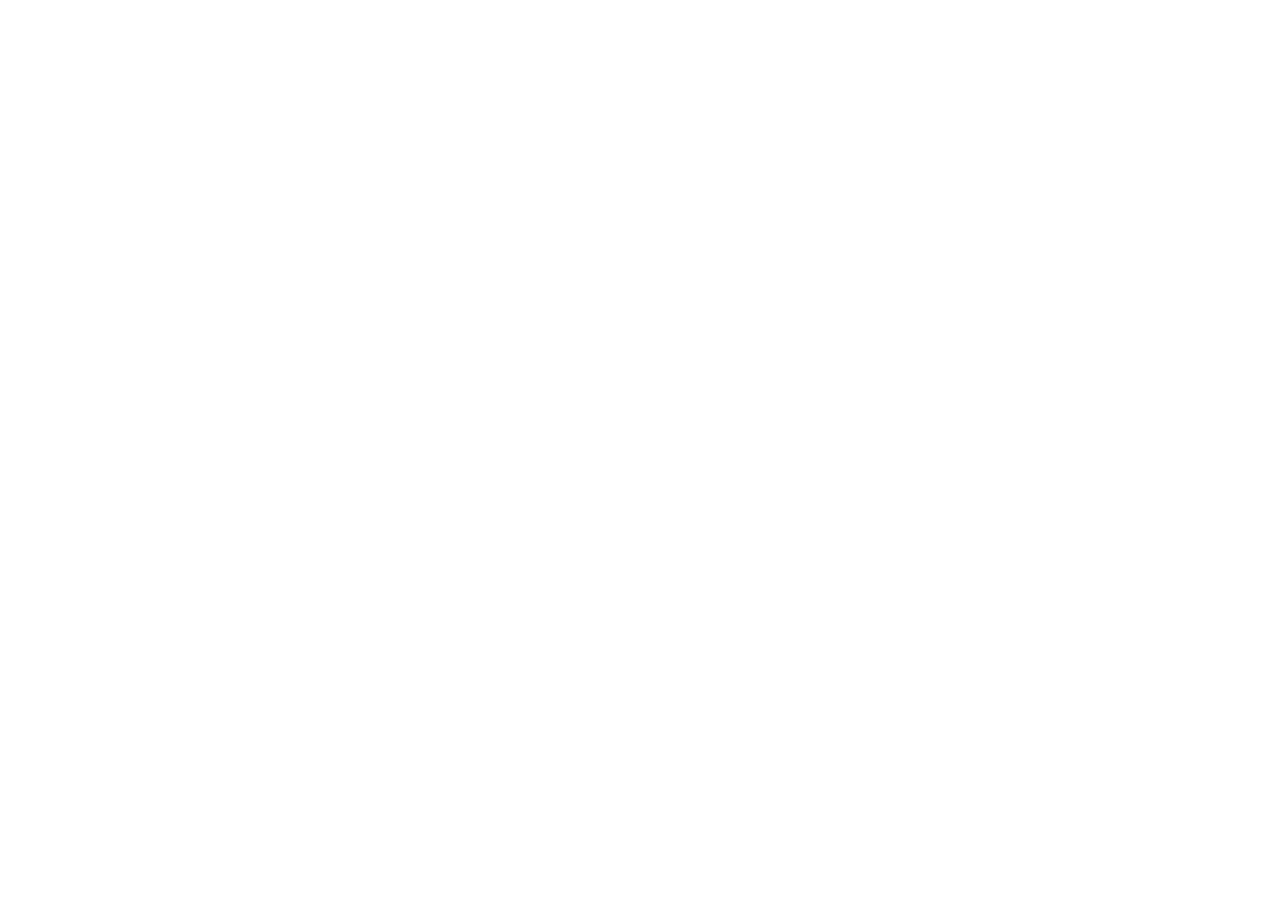
==== Actividad-8/index.html @ 325323a8 "Basic files" ====
<!doctype html>
<html lang="en">
  <head>
    <meta charset="UTF-8" />
    <meta name="viewport" content="width=device-width, initial-scale=1.0" />
    <title>Document</title>
    <link rel="stylesheet" href="index.css" />
    <script src="index.js" defer></script>
  </head>
  <body></body>
</html>
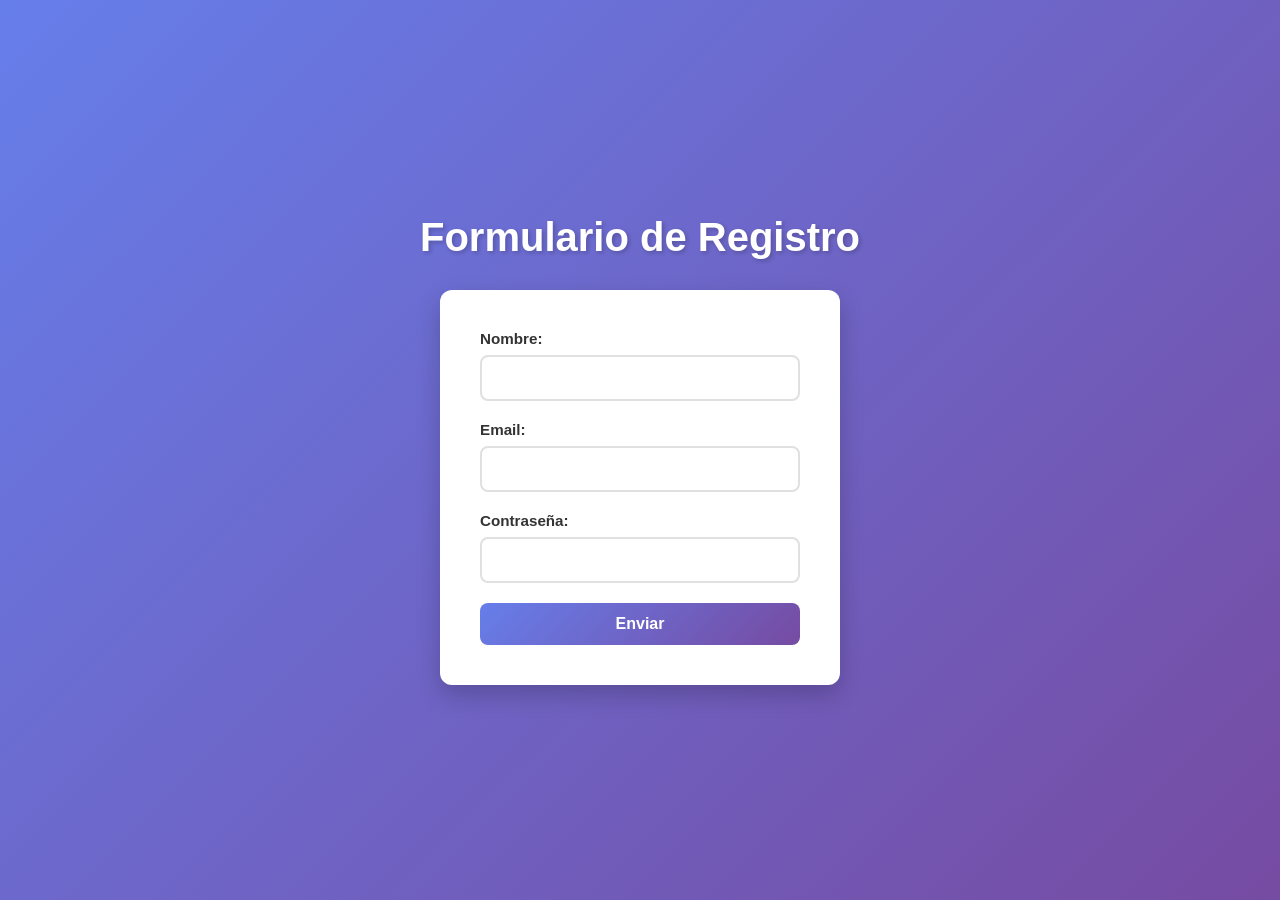
==== commit 70dc858e: "Create Form and save in localStorage" ====
--- a/Actividad-8/index.html
+++ b/Actividad-8/index.html
@@ -7,5 +7,18 @@
     <link rel="stylesheet" href="index.css" />
     <script src="index.js" defer></script>
   </head>
-  <body></body>
+  <body>
+    <section class="section">
+      <h1>Formulario de Registro</h1>
+      <form class="form-section">
+        <label for="nombre">Nombre:</label>
+        <input type="text" id="nombre" name="nombre" />
+        <label for="email">Email:</label>
+        <input type="email" id="email" name="email" />
+        <label for="password">Contraseña:</label>
+        <input type="password" id="password" name="password" />
+        <button type="submit">Enviar</button>
+      </form>
+    </section>
+  </body>
 </html>
--- a/Actividad-8/index.css
+++ b/Actividad-8/index.css
@@ -0,0 +1,82 @@
+* {
+  margin: 0;
+  padding: 0;
+  box-sizing: border-box;
+}
+
+body {
+  font-family: 'Segoe UI', Tahoma, Geneva, Verdana, sans-serif;
+  background: linear-gradient(135deg, #667eea 0%, #764ba2 100%);
+  min-height: 100vh;
+}
+
+.section {
+  display: flex;
+  justify-content: center;
+  align-items: center;
+  flex-direction: column;
+  height: 100vh;
+  padding: 20px;
+}
+
+.section h1 {
+  color: white;
+  font-size: 2.5rem;
+  margin-bottom: 30px;
+  text-shadow: 2px 2px 4px rgba(0, 0, 0, 0.2);
+}
+
+.form-section {
+  display: flex;
+  flex-direction: column;
+  max-width: 400px;
+  width: 100%;
+  background: white;
+  padding: 40px;
+  border-radius: 12px;
+  box-shadow: 0 10px 25px rgba(0, 0, 0, 0.2);
+}
+
+.form-section label {
+  font-weight: 600;
+  color: #333;
+  margin-bottom: 8px;
+  font-size: 0.95rem;
+}
+
+.form-section input {
+  padding: 12px;
+  margin-bottom: 20px;
+  border: 2px solid #e0e0e0;
+  border-radius: 8px;
+  font-size: 1rem;
+  transition: border-color 0.3s ease;
+  font-family: inherit;
+}
+
+.form-section input:focus {
+  outline: none;
+  border-color: #667eea;
+  box-shadow: 0 0 0 3px rgba(102, 126, 234, 0.1);
+}
+
+.form-section button {
+  padding: 12px;
+  background: linear-gradient(135deg, #667eea 0%, #764ba2 100%);
+  color: white;
+  border: none;
+  border-radius: 8px;
+  font-size: 1rem;
+  font-weight: 600;
+  cursor: pointer;
+  transition: transform 0.2s ease, box-shadow 0.2s ease;
+}
+
+.form-section button:hover {
+  transform: translateY(-2px);
+  box-shadow: 0 5px 15px rgba(102, 126, 234, 0.4);
+}
+
+.form-section button:active {
+  transform: translateY(0);
+}
